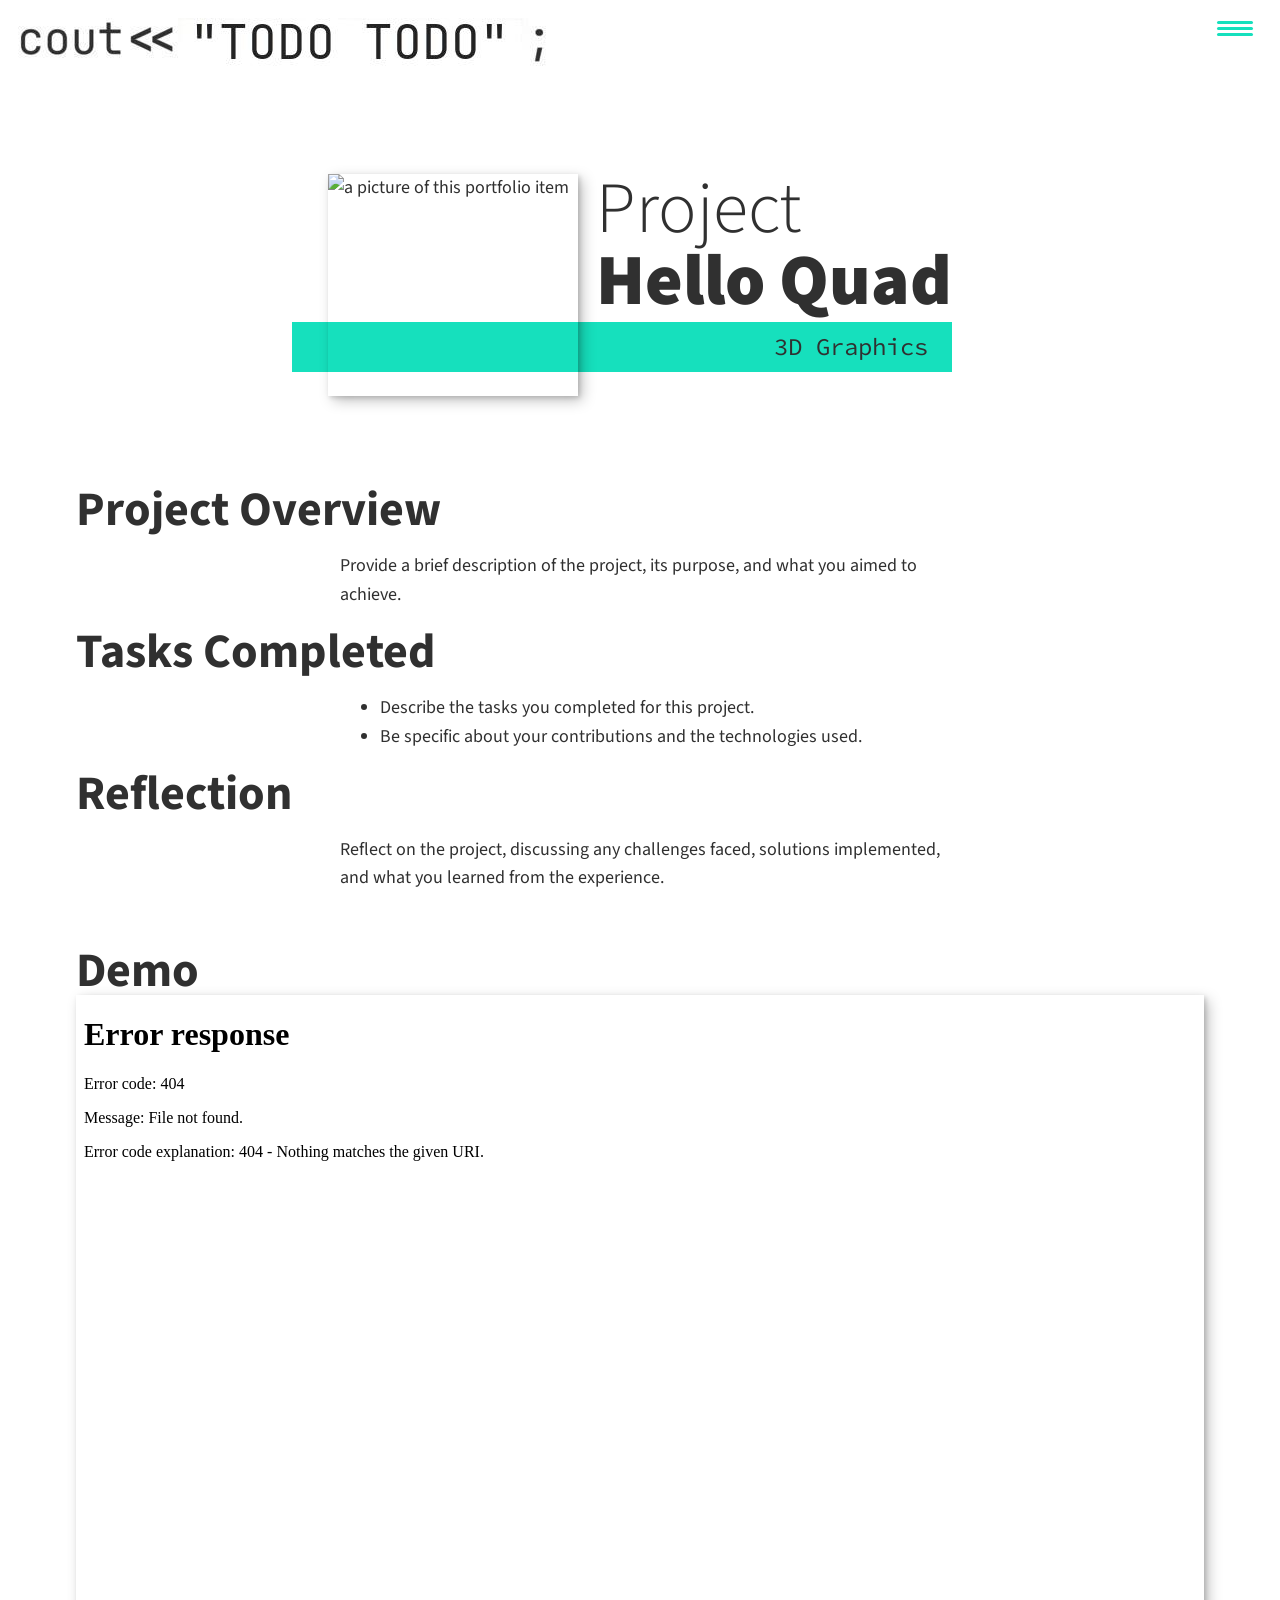
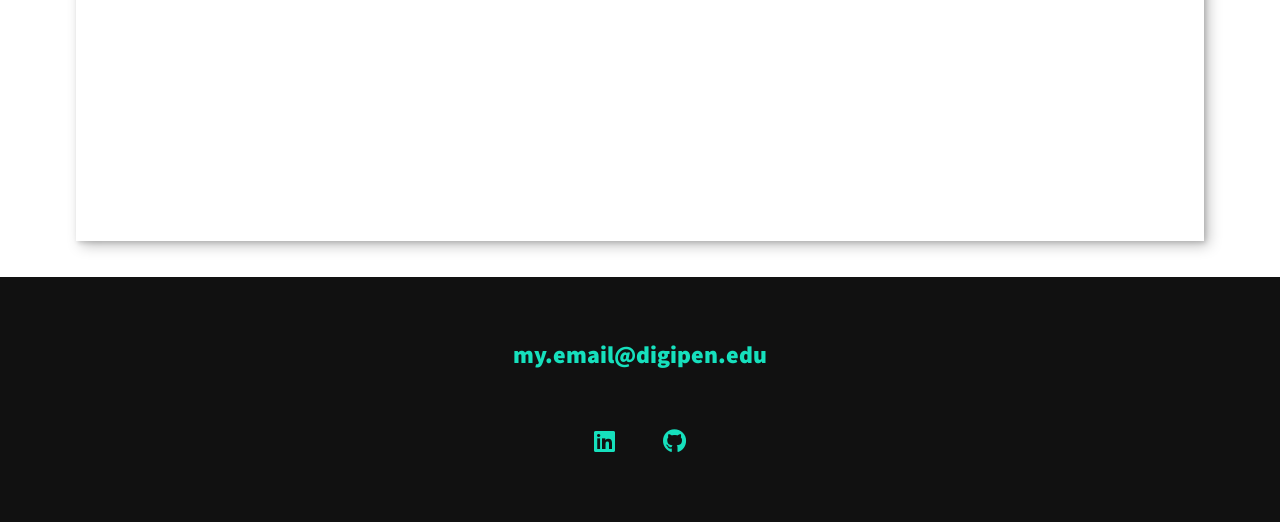
==== portfolio/01_hello.html @ 55ad758f "portfolio" ====
<!-- https://youtu.be/_xkSvufmjEs?si=mh-MXT2ZdUasYAYn&t=3416 -->
<!-- adobe.ly/2GAgF93 -->
<!-- https://scrimba.com/build-and-deploy-your-portfolio-c012 -->
<!DOCTYPE html>
<html lang="en">

<head>
    <meta charset="UTF-8">
    <link rel="icon" type="image/svg+xml" href="../img/face.jpg">

    <!-- Help auto scale for desktop & mobile -->
    <meta name="viewport" content="width=device-width, initial-scale=1.0">
    <title>STUDENT TODO Website</title>

    <!-- Normalize the difference across browsers  https://necolas.github.io/normalize.css/ -->
    <link rel="stylesheet" href="../external/normalize.css">

    <link rel="stylesheet" href="https://cdnjs.cloudflare.com/ajax/libs/font-awesome/5.11.2/css/all.css"
        integrity="sha256-46qynGAkLSFpVbEBog43gvNhfrOj+BmwXdxFgVK/Kvc=" crossorigin="anonymous" />

    <!-- https://fonts.google.com/selection/embed -->
    <link rel="preconnect" href="https://fonts.googleapis.com">
    <link rel="preconnect" href="https://fonts.gstatic.com" crossorigin>
    <link
        href="https://fonts.googleapis.com/css2?family=Source+Code+Pro:ital,wght@0,200..900;1,200..900&family=Source+Sans+3:ital,wght@0,200..900;1,200..900&display=swap"
        rel="stylesheet">

    <link rel="stylesheet" href="../css/style.css">
</head>

<body>
    <header>
        <div class="logo">
            <!-- alt text can be blank since the logo is purely decorative and putting something like logo isn't actually helpful -->
            <img src="../img/cout.jpg" alt="">
        </div>
        <button class="nav-toggle" aria-label="toggle navigation">
            <span class="hamburger"></span>
        </button>
        <nav class="nav">
            <ul class="nav__list">
                <li class="nav__item">
                    <a href="../index.html" class="nav__link">Home</a>
                </li>
                <li class="nav__item">
                    <a href="../index.html#skills" class="nav__link">Skills</a>
                </li>
                <li class="nav__item">
                    <a href="../index.html#about" class="nav__link">About Me</a>
                </li>
                <li class="nav__item">
                    <a href="../index.html#projects" class="nav__link">Projects</a>
                </li>
                <li class="nav__item">
                    <a href="../index.html#resume" class="nav__link">Resume</a>
                </li>
            </ul>
        </nav>
    </header>

    <!-- Introduction -->
    <section class="intro">
        <h1 class="section__title section__title--intro">
            Project <strong>Hello Quad</strong>
        </h1>
        <p class="section__subtitle section__subtitle--intro">3D Graphics</p>
        <img src="../img/portfolio_thumbnails/01_hello.jpg" alt="a picture of this portfolio item" class="intro__img">
    </section>

    <div class="portfolio-item-individual">
        <h2>Project Overview</h2>
        <p>Provide a brief description of the project, its purpose, and what you aimed to achieve.</p>

        <h2>Tasks Completed</h2>
        <ul>
            <li>Describe the tasks you completed for this project.</li>
            <li>Be specific about your contributions and the technologies used.</li>
        </ul>

        <h2>Reflection</h2>
        <p>Reflect on the project, discussing any challenges faced, solutions implemented, and what you learned from the
            experience.</p>
    </div>

    <div class="portfolio-item-individual">
        <h2>Demo</h2>
        <!-- TODO demo the webgl version of the project -->
        <iframe id="demo" src="../webgl/D01HelloQuad/graphics_fun.html"></iframe>
    </div>


    <!-- Footer -->
    <footer class="footer">
        <a href="mailto:my.email@digipen.edu" class="footer__link">my.email@digipen.edu</a>
        <ul class="social-list">
            <li class="social-list__item">
                <a class="social-list__link" href="https://linkedin.com/in/mylinkedinid">
                    <i class="fab fa-linkedin"></i>
                </a>
            </li>
            <li class="social-list__item">
                <a class="social-list__link" href="https://github.com/mygithubid">
                    <i class="fab fa-github"></i>
                </a>
            </li>
            <!-- Want to list more? search : https://fontawesome.com/v5/search?ic=brands -->
        </ul>
    </footer>

    <script src="../js/index.js"></script>

</body>

</html>
---- css/style.css ----
/* make padding within widths rather calculating with total width? */
*,
*::before,
*::after {
  box-sizing: border-box;
}

/* Custom Properties */

:root {
  --ff-primary: "Source Sans 3", sans-serif;
  --ff-secondary: "Source Code Pro", monospace;

  --fw-reg: 300;
  --fw-bold: 900;

  --clr-light: #ffffff;
  --clr-dark: #303030;
  --clr-accent: #16e0bd;

  --fs-h1: 3rem;
  --fs-h2: 2.25rem;
  --fs-h3: 1.25rem;
  --fs-body: 1rem;

  --bs: 0.25em 0.25em 0.75em rgba(0, 0, 0, 0.25),
    0.125em 0.125em 0.25em rgba(0, 0, 0, 0.15);
}

/* With wider screens use differnt/bigger numbers */
@media (min-width: 800px) {
  :root {
    --fs-h1: 4.5rem;
    --fs-h2: 3rem;
    --fs-h3: 1.5rem;
    --fs-body: 1.125rem;
  }
}

/* General Styles */

html {
  scroll-behavior: smooth;
}

body {
  background: var(--clr-light);
  color: var(--clr-dark);
  margin: 0;
  font-family: var(--ff-primary);
  font-size: var(--fs-body);
  line-height: 1.6;
}

section {
  padding: 5em 2em;
}

img {
  display: block;
  max-width: 100%;
}

strong {
  font-weight: var(--fw-bold);
}

:focus {
  outline: 3px solid var(--clr-accent);
  outline-offset: 3px;
}

.btn {
  display: inline-block;
  padding: 0.5em 2.5em;
  background: var(--clr-accent);
  color: var(--clr-dark);
  text-decoration: none;
  cursor: pointer;
  font-size: 0.8rem;
  text-transform: uppercase;
  letter-spacing: 2px;
  font-weight: var(--fw-bold);
  transition: transform 200ms ease-in-out;
}

.btn:hover {
  transform: scale(1.1);
}

/* Typography */

h1,
h2,
h3 {
  line-height: 1;
  margin: 0;
}

h1 {
  font-size: var(--fs-h1);
}

h2 {
  font-size: var(--fs-h2);
}

h3 {
  font-size: var(--fs-h3);
}

.section__title {
  margin-bottom: 0.25rem;
}

.section__title--intro {
  font-weight: var(--fw-reg);
}

.section__title--intro strong {
  display: block;
}

.section__subtitle {
  margin: 0;
  font-size: var(--fs-h3);
}

.section__subtitle--intro,
.section__subtitle--about {
  background: var(--clr-accent);
  padding: 0.25em 1em;
  font-family: var(--ff-secondary);
  margin-bottom: 1em;
}

.section__subtitle--projects {
  color: var(--clr-accent);
  font-weight: var(--fw-bold);
  margin-bottom: 1em;
}

/* header */
header {
  display: flex;
  justify-content: space-between;
  padding: 1em;
}
.logo {
  max-width: 528px;
}

.nav {
  position: fixed;
  background: var(--clr-dark);
  color: var(--clr-light);
  top: 0;
  bottom: 0;
  left: 0;
  right: 0;
  z-index: 100;

  transform: translateX(100%);
  transition: transform 250ms cubic-bezier(0.5, 0, 0.5, 1);
}

.nav__list {
  list-style: none;
  display: flex;
  height: 100%;
  flex-direction: column;
  justify-content: space-evenly;
  align-items: center;
  margin: 0;
  padding: 0;
}

.nav__link {
  color: inherit;
  font-weight: var(--fw-bold);
  font-size: var(--fs-h2);
  text-decoration: none;
}

.nav__link:hover {
  color: var(--clr-accent);
}

.nav-toggle {
  padding: 0.5em;
  background: transparent;
  border: 0;
  cursor: pointer;
  position: absolute;
  right: 1em;
  top: 1em;
  z-index: 1000;
}

.nav-open .nav {
  transform: translateX(0);
}

.nav-open .nav-toggle {
  position: fixed;
}

.nav-open .hamburger {
  transform: rotate(0.625turn);
}

.nav-open .hamburger::before {
  transform: rotate(90deg) translateX(-6px);
}

.nav-open .hamburger::after {
  opacity: 0;
}

.hamburger {
  display: block;
  position: relative;
}

.hamburger,
.hamburger::before,
.hamburger::after {
  background: var(--clr-accent);
  width: 2em;
  height: 3px;
  border-radius: 1em;
  transition: transform 250ms ease-in-out;
}

.hamburger::before,
.hamburger::after {
  content: "";
  position: absolute;
  left: 0;
  right: 0;
}

.hamburger::before {
  top: 6px;
}
.hamburger::after {
  bottom: 6px;
}

/* Intro Section */
.intro {
  position: relative;
  z-index: 2;
}

.intro-bg {
  position: absolute;
  top: 0;
  left: 0;
  width: 100%;
  height: 100%;
  overflow: hidden;
  z-index: -2;
}

.intro-bg iframe {
  width: 100%;
  height: 100%;
  border: none;
  position: absolute;
  top: 0;
  left: 0;
}

.intro__img {
  box-shadow: var(--bs);
}

.section__subtitle--intro {
  display: inline-block;
}

@media (min-width: 600px) {
  .intro {
    display: grid;
    width: min-content;
    margin: 0 auto;
    column-gap: 1em;
    grid-template-areas:
      "img title"
      "img subtitle";
    grid-template-columns: min-content max-content;
  }

  .intro__img {
    grid-area: img;
    min-width: 250px;
    position: relative;
    z-index: 2;
  }

  .section__subtitle--intro {
    align-self: start;
    grid-column: -1/1;
    grid-row: 2;
    text-align: right;
    position: relative;
    left: -1.5em;
    width: calc(100% + 1.5em);
  }
}

/* my services section */

.my-services {
  background-color: var(--clr-dark);
  background-image: url(../img/skills-bg.jpg);
  background-size: cover;
  background-blend-mode: overlay;
  color: var(--clr-light);
  text-align: center;
}

.section__title--services {
  color: var(--clr-accent);
  position: relative;
}

.section__title--services::after {
  content: "";
  display: block;
  width: 2em;
  height: 1px;
  margin: 0.5em auto 1em;
  background: var(--clr-light);
  opacity: 0.25;
}

.services {
  margin-bottom: 4em;
}

.service {
  max-width: 500px;
  margin: 0 auto;
}

@media (min-width: 800px) {
  .services {
    display: flex;
    max-width: 1000px;
    margin-left: auto;
    margin-right: auto;
  }

  .service + .service {
    margin-left: 2em;
  }
}

/* About Me */

.about-me {
  max-width: 1000px;
  margin: 0 auto;
}

.about-me__img {
  box-shadow: var(--bs);
}

@media (min-width: 600px) {
  .about-me {
    display: grid;
    grid-template-columns: 1fr 200px;
    grid-template-areas:
      "title img"
      "subtitle img"
      "text img";
    column-gap: 2em;
  }

  .section__title--about {
    grid-area: title;
  }

  .section__subtitle--about {
    grid-column: 1 / -1;
    grid-row: 2;
    position: relative;
    left: -1em;
    width: calc(100% + 2em);
    padding-left: 1em;
    padding-right: calc(200px + 2.5em);
  }

  .about-me__img {
    grid-area: img;
    position: relative;
    z-index: 2;
  }
}

/* Portfolio / My projects */

.my-projects {
  background-color: var(--clr-dark);
  color: var(--clr-light);
  text-align: center;
}

.portfolio {
  display: grid;
  grid-template-columns: repeat(auto-fit, minmax(300px, 1fr));
  max-width: 1200px;
  margin: 0 auto;
}

.portfolio__item {
  background: var(--clr-dark);
  overflow: hidden;
}

.portfolio__img {
  transition: transform 750ms cubic-bezier(0.5, 0, 0.5, 1), opacity 250ms linear;
}

.portfolio__item:focus {
  position: relative;
  z-index: 2;
}

.portfolio__img:hover,
.portfolio__item:focus .portfolio__img {
  transform: scale(1.2);
  opacity: 0.75;
}

/*--------------------------------------------------------------
# Resume Section
--------------------------------------------------------------*/

.section__title--resume {
  text-align: center;
}

.my-resume {
  display: flex;
  flex-direction: column;
  align-items: center;
}

.resume-section h3 {
  color: var(--clr-dark);
  text-align: center;
}

.resume-section .resume-item {
  padding: 0 0 20px 20px;
  margin-top: -18px;
  border-left: 2px solid var(--clr-accent);
  position: relative;
  max-width: 1000px;
}

.resume-section .resume-item b {
  text-transform: uppercase;
  color: color-mix(in srgb, var(--clr-accent), transparent 5%);
  position: sticky;
}

.resume-section .resume-item::before {
  content: "";
  position: absolute;
  width: 16px;
  height: 16px;
  border-radius: 50px;
  left: -9px;
  top: 0;
  background: var(--clr-light);
  border: 2px solid var(--clr-accent);
}

/* Footer */

.footer {
  background: #111;
  color: var(--clr-accent);
  text-align: center;
  padding: 2.5em 0;
  font-size: var(--fs-h3);
}

.footer a {
  color: inherit;
  text-decoration: none;
}

.footer__link {
  font-weight: var(--fw-bold);
}

.footer__link:hover,
.social-list__link:hover {
  opacity: 0.7;
}

.footer__link:hover {
  text-decoration: underline;
}

.social-list {
  list-style: none;
  display: flex;
  justify-content: center;
  margin: 2em 0 0;
  padding: 0;
}

.social-list__item {
  margin: 0 0.5em;
}

.social-list__link {
  padding: 0.5em;
}

/* individual portfolio item styles */

.portfolio-item-individual {
  padding: 0 2em 2em;
  max-width: 1200px;
  margin: 0 auto;
}

.portfolio-item-individual p,
.portfolio-item-individual ul {
  max-width: 600px;
  margin-left: auto;
  margin-right: auto;
}

.portfolio-item-individual iframe {
  box-shadow: var(--bs);
  display: block;
  max-width: 1200px;
  width: 100%;
  height: auto;
  aspect-ratio: 4 / 3; /* Maintain aspect ratio */
  margin: 0 auto; /* Centering */
  border: none;
}
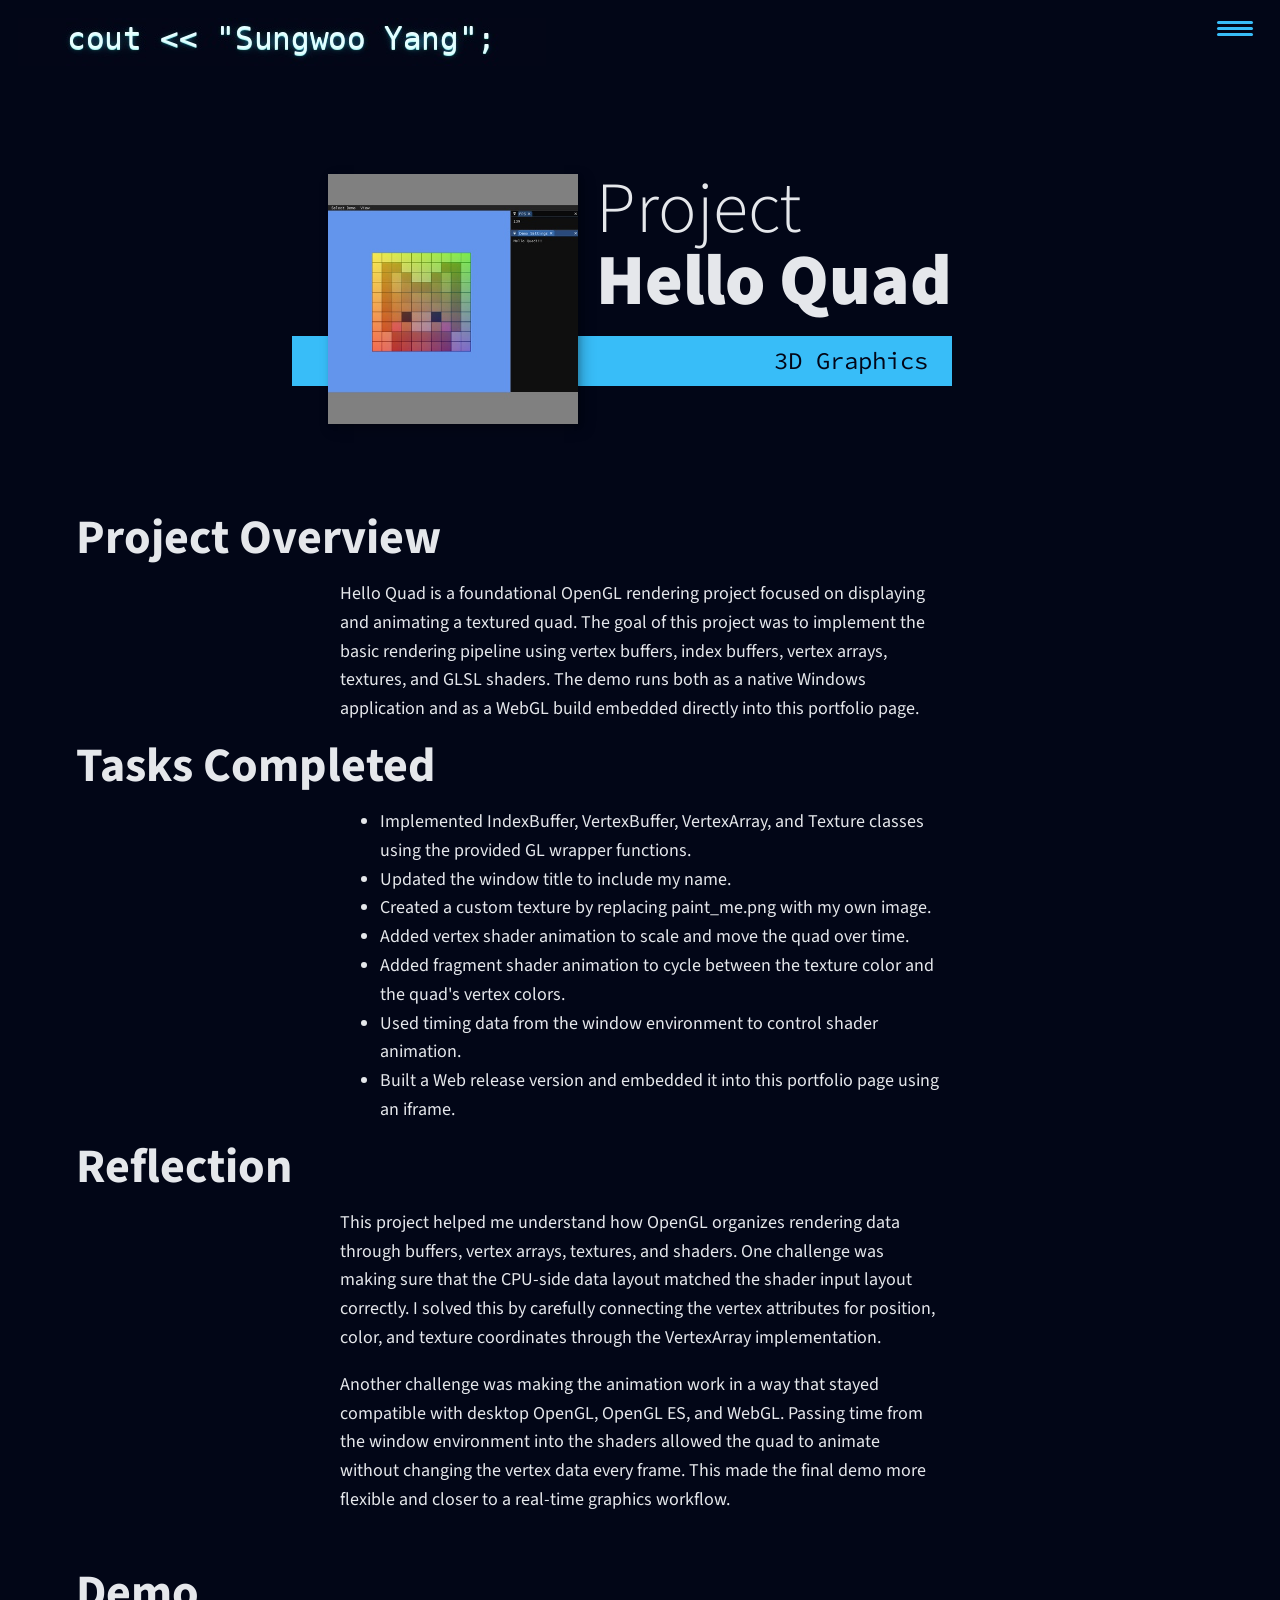
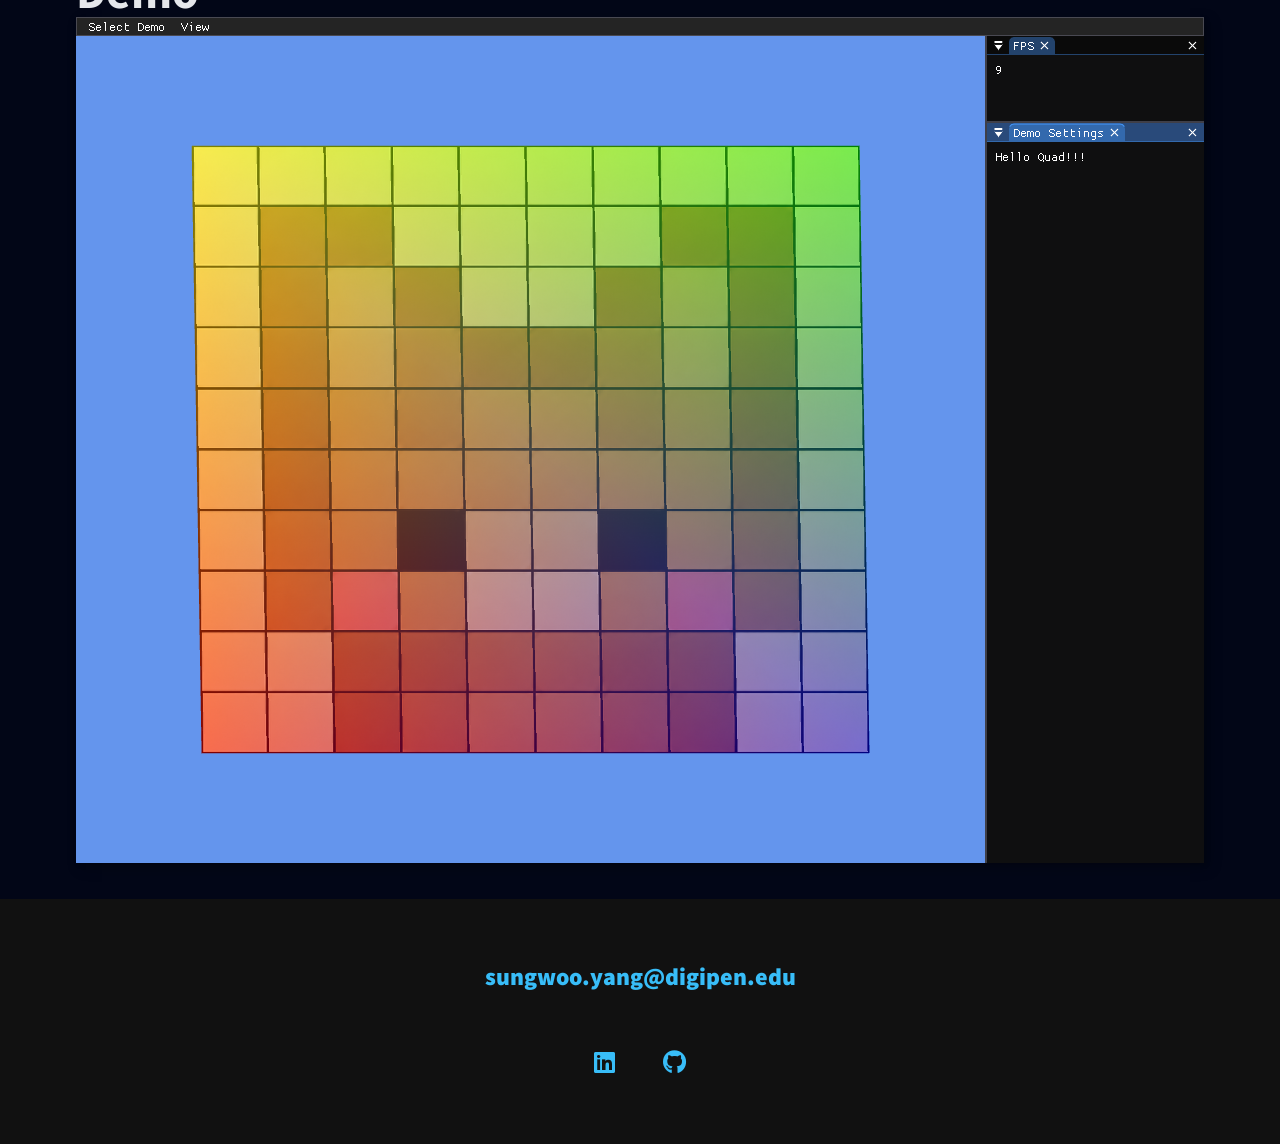
==== commit ad11f283: "add noise" ====
--- a/portfolio/01_hello.html
+++ b/portfolio/01_hello.html
@@ -10,7 +10,7 @@
 
     <!-- Help auto scale for desktop & mobile -->
     <meta name="viewport" content="width=device-width, initial-scale=1.0">
-    <title>STUDENT TODO Website</title>
+    <title>CS250 Sungwoo Yang Assignments</title>
 
     <!-- Normalize the difference across browsers  https://necolas.github.io/normalize.css/ -->
     <link rel="stylesheet" href="../external/normalize.css">
@@ -69,37 +69,58 @@
 
     <div class="portfolio-item-individual">
         <h2>Project Overview</h2>
-        <p>Provide a brief description of the project, its purpose, and what you aimed to achieve.</p>
+        <p>
+            Hello Quad is a foundational OpenGL rendering project focused on displaying and animating a textured quad.
+            The goal of this project was to implement the basic rendering pipeline using vertex buffers, index buffers,
+            vertex arrays, textures, and GLSL shaders. The demo runs both as a native Windows application and as a WebGL
+            build embedded directly into this portfolio page.
+        </p>
 
         <h2>Tasks Completed</h2>
         <ul>
-            <li>Describe the tasks you completed for this project.</li>
-            <li>Be specific about your contributions and the technologies used.</li>
+            <li>Implemented IndexBuffer, VertexBuffer, VertexArray, and Texture classes using the provided GL wrapper
+                functions.</li>
+            <li>Updated the window title to include my name.</li>
+            <li>Created a custom texture by replacing paint_me.png with my own image.</li>
+            <li>Added vertex shader animation to scale and move the quad over time.</li>
+            <li>Added fragment shader animation to cycle between the texture color and the quad's vertex colors.</li>
+            <li>Used timing data from the window environment to control shader animation.</li>
+            <li>Built a Web release version and embedded it into this portfolio page using an iframe.</li>
         </ul>
 
         <h2>Reflection</h2>
-        <p>Reflect on the project, discussing any challenges faced, solutions implemented, and what you learned from the
-            experience.</p>
+        <p>
+            This project helped me understand how OpenGL organizes rendering data through buffers, vertex arrays,
+            textures, and shaders. One challenge was making sure that the CPU-side data layout matched the shader
+            input layout correctly. I solved this by carefully connecting the vertex attributes for position, color,
+            and texture coordinates through the VertexArray implementation.
+        </p>
+        <p>
+            Another challenge was making the animation work in a way that stayed compatible with desktop OpenGL,
+            OpenGL ES, and WebGL. Passing time from the window environment into the shaders allowed the quad to animate
+            without changing the vertex data every frame. This made the final demo more flexible and closer to a
+            real-time
+            graphics workflow.
+        </p>
     </div>
 
     <div class="portfolio-item-individual">
         <h2>Demo</h2>
-        <!-- TODO demo the webgl version of the project -->
         <iframe id="demo" src="../webgl/D01HelloQuad/graphics_fun.html"></iframe>
     </div>
 
 
     <!-- Footer -->
     <footer class="footer">
-        <a href="mailto:my.email@digipen.edu" class="footer__link">my.email@digipen.edu</a>
+        <a href="mailto:my.email@digipen.edu" class="footer__link">sungwoo.yang@digipen.edu</a>
         <ul class="social-list">
             <li class="social-list__item">
-                <a class="social-list__link" href="https://linkedin.com/in/mylinkedinid">
+                <a class="social-list__link" href="https://linkedin.com/in/sungwoo-yang">
                     <i class="fab fa-linkedin"></i>
                 </a>
             </li>
             <li class="social-list__item">
-                <a class="social-list__link" href="https://github.com/mygithubid">
+                <a class="social-list__link" href="https://github.com/sungwoo-yang">
                     <i class="fab fa-github"></i>
                 </a>
             </li>
@@ -111,4 +132,4 @@
 
 </body>
 
-</html>
+</html>
--- a/css/style.css
+++ b/css/style.css
@@ -14,9 +14,14 @@
   --fw-reg: 300;
   --fw-bold: 900;
 
-  --clr-light: #ffffff;
-  --clr-dark: #303030;
-  --clr-accent: #16e0bd;
+  --clr-light: #e5e7eb;
+  --clr-dark: #0f172a;
+  --clr-accent: #38bdf8;
+
+  --clr-bg: #020617;
+  --clr-surface: #111827;
+  --clr-surface-light: #1f2937;
+  --clr-muted: #94a3b8;
 
   --fs-h1: 3rem;
   --fs-h2: 2.25rem;
@@ -44,8 +49,8 @@
 }
 
 body {
-  background: var(--clr-light);
-  color: var(--clr-dark);
+  background: var(--clr-bg);
+  color: var(--clr-light);
   margin: 0;
   font-family: var(--ff-primary);
   font-size: var(--fs-body);
@@ -129,6 +134,7 @@
 .section__subtitle--intro,
 .section__subtitle--about {
   background: var(--clr-accent);
+  color: var(--clr-bg);
   padding: 0.25em 1em;
   font-family: var(--ff-secondary);
   margin-bottom: 1em;
@@ -145,7 +151,9 @@
   display: flex;
   justify-content: space-between;
   padding: 1em;
-}
+  background: var(--clr-bg);
+}
+
 .logo {
   max-width: 528px;
 }
@@ -243,6 +251,7 @@
 .hamburger::before {
   top: 6px;
 }
+
 .hamburger::after {
   bottom: 6px;
 }
@@ -353,7 +362,7 @@
     margin-right: auto;
   }
 
-  .service + .service {
+  .service+.service {
     margin-left: 2em;
   }
 }
@@ -451,7 +460,7 @@
 }
 
 .resume-section h3 {
-  color: var(--clr-dark);
+  color: var(--clr-light);
   text-align: center;
 }
 
@@ -546,7 +555,9 @@
   max-width: 1200px;
   width: 100%;
   height: auto;
-  aspect-ratio: 4 / 3; /* Maintain aspect ratio */
-  margin: 0 auto; /* Centering */
+  aspect-ratio: 4 / 3;
+  /* Maintain aspect ratio */
+  margin: 0 auto;
+  /* Centering */
   border: none;
-}
+}
